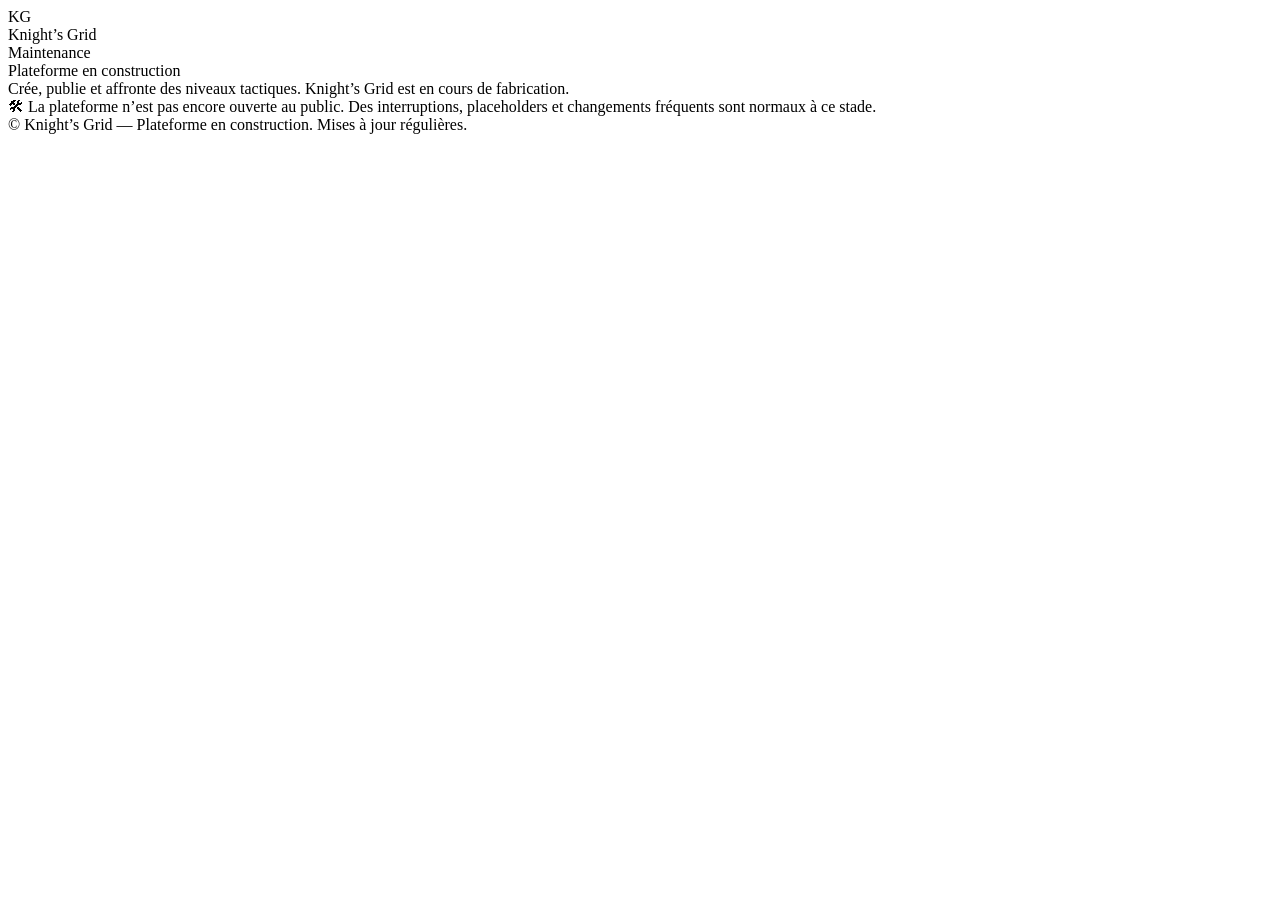
==== web/index.html @ 8a4c651a "Create index.html for Knight's Grid platform Initial HTML structure for the Knight's Grid platform w" ====
<!DOCTYPE html>
<html lang="fr">
<head>
  <meta charset="UTF-8">
  <title>Knight's Grid — Plateforme en construction</title>
  <meta name="viewport" content="width=device-width, initial-scale=1">
  <link rel="stylesheet" href="style.css">
</head>
<body>
  <div class="wrapper">
    <header>
      <div class="logo">
        <div class="logo-mark">KG</div>
        <div class="logo-text">Knight’s Grid</div>
      </div>
      <div class="badge">Maintenance</div>
    </header>

    <section class="hero">
      <div class="hero-title">Plateforme en construction</div>
      <div class="hero-subtitle">
        Crée, publie et affronte des niveaux tactiques.  
        Knight’s Grid est en cours de fabrication.
      </div>
      <div class="hero-banner">
        🛠 La plateforme n’est pas encore ouverte au public.  
        Des interruptions, placeholders et changements fréquents sont normaux à ce stade.
      </div>
    </section>

    <footer>
      © Knight’s Grid — Plateforme en construction. Mises à jour régulières.
    </footer>
  </div>
</body>
</html>
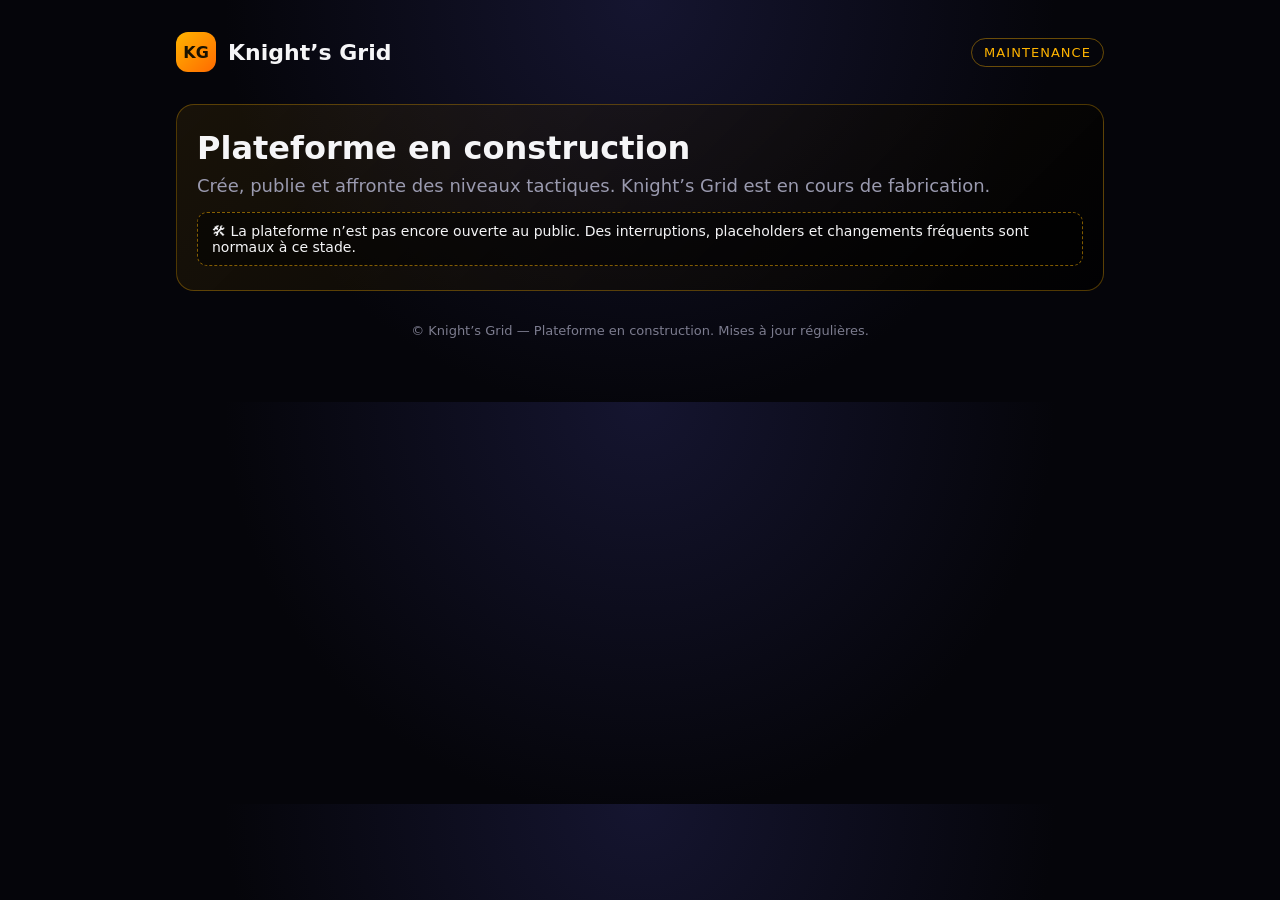
==== commit 64d40c46: "Add favicon link to site" ====
--- a/web/index.html
+++ b/web/index.html
@@ -2,7 +2,8 @@
 <html lang="fr">
 <head>
   <meta charset="UTF-8">
-  <title>Knight's Grid — Plateforme en construction</title>
+  <title>Knight's Grid — Plateforme en construction</title> 
+  <link rel="icon" type="image/svg+xml" href="favicon.svg">
   <meta name="viewport" content="width=device-width, initial-scale=1">
   <link rel="stylesheet" href="style.css">
 </head>
--- a/web/style.css
+++ b/web/style.css
@@ -0,0 +1,192 @@
+:root {
+  --bg: #05050A;
+  --bg-alt: #0C0C18;
+  --accent: #FFB400;
+  --text: #F5F5F7;
+  --muted: #9A9AAF;
+  --card: #11111F;
+  --font-main: system-ui, -apple-system, BlinkMacSystemFont, "Segoe UI", sans-serif;
+}
+
+* {
+  box-sizing: border-box;
+}
+
+body {
+  margin: 0;
+  padding: 0;
+  background: radial-gradient(circle at top, #151530 0, #05050A 55%);
+  color: var(--text);
+  font-family: var(--font-main);
+}
+
+.wrapper {
+  max-width: 960px;
+  margin: 0 auto;
+  padding: 32px 16px 64px;
+}
+
+header {
+  display: flex;
+  align-items: center;
+  justify-content: space-between;
+  margin-bottom: 32px;
+}
+
+.logo {
+  display: flex;
+  align-items: center;
+  gap: 12px;
+}
+
+.logo-mark {
+  width: 40px;
+  height: 40px;
+  border-radius: 12px;
+  background: linear-gradient(135deg, #FFB400, #FF6A00);
+  display: flex;
+  align-items: center;
+  justify-content: center;
+  font-weight: 800;
+  color: #1A1200;
+}
+
+.logo-text {
+  font-size: 22px;
+  font-weight: 700;
+}
+
+.badge {
+  padding: 6px 12px;
+  border-radius: 999px;
+  border: 1px solid rgba(255, 180, 0, 0.4);
+  color: var(--accent);
+  font-size: 13px;
+  text-transform: uppercase;
+  letter-spacing: 0.08em;
+}
+
+.hero {
+  padding: 24px 20px;
+  border-radius: 18px;
+  background: linear-gradient(135deg, rgba(255, 180, 0, 0.08), rgba(0, 0, 0, 0.7));
+  border: 1px solid rgba(255, 180, 0, 0.3);
+  margin-bottom: 32px;
+}
+
+.hero-title {
+  font-size: 32px;
+  font-weight: 700;
+  margin-bottom: 8px;
+}
+
+.hero-subtitle {
+  font-size: 18px;
+  color: var(--muted);
+  margin-bottom: 16px;
+}
+
+.hero-banner {
+  margin-top: 16px;
+  padding: 10px 14px;
+  border-radius: 10px;
+  background: rgba(0, 0, 0, 0.5);
+  border: 1px dashed rgba(255, 180, 0, 0.5);
+  font-size: 14px;
+}
+
+.section {
+  margin-bottom: 28px;
+}
+
+.section-title {
+  font-size: 18px;
+  font-weight: 600;
+  margin-bottom: 8px;
+}
+
+.section-text {
+  font-size: 15px;
+  color: var(--muted);
+}
+
+.chips {
+  display: flex;
+  flex-wrap: wrap;
+  gap: 8px;
+  margin-top: 8px;
+}
+
+.chip {
+  padding: 6px 10px;
+  border-radius: 999px;
+  background: var(--card);
+  font-size: 13px;
+  color: var(--muted);
+}
+
+.card {
+  background: var(--card);
+  border-radius: 14px;
+  padding: 16px 18px;
+  border: 1px solid rgba(255, 255, 255, 0.04);
+  margin-bottom: 16px;
+}
+
+.card-title {
+  font-size: 15px;
+  font-weight: 600;
+  margin-bottom: 6px;
+}
+
+.card-list {
+  list-style: none;
+  padding: 0;
+  margin: 0;
+  font-size: 14px;
+  color: var(--muted);
+}
+
+.card-list li::before {
+  content: "• ";
+  color: var(--accent);
+}
+
+.buttons {
+  display: flex;
+  flex-wrap: wrap;
+  gap: 10px;
+  margin-top: 12px;
+}
+
+.btn {
+  padding: 10px 16px;
+  border-radius: 999px;
+  font-size: 14px;
+  border: none;
+  cursor: pointer;
+  text-decoration: none;
+  display: inline-flex;
+  align-items: center;
+  gap: 6px;
+}
+
+.btn-primary {
+  background: var(--accent);
+  color: #1A1200;
+  font-weight: 600;
+}
+
+.btn-ghost {
+  background: transparent;
+  color: var(--text);
+  border: 1px solid rgba(255, 255, 255, 0.15);
+}
+
+footer {
+  margin-top: 32px;
+  font-size: 13px;
+  color: var(--muted);
+  text-align: center;
+  opacity: 0.8;
+}
